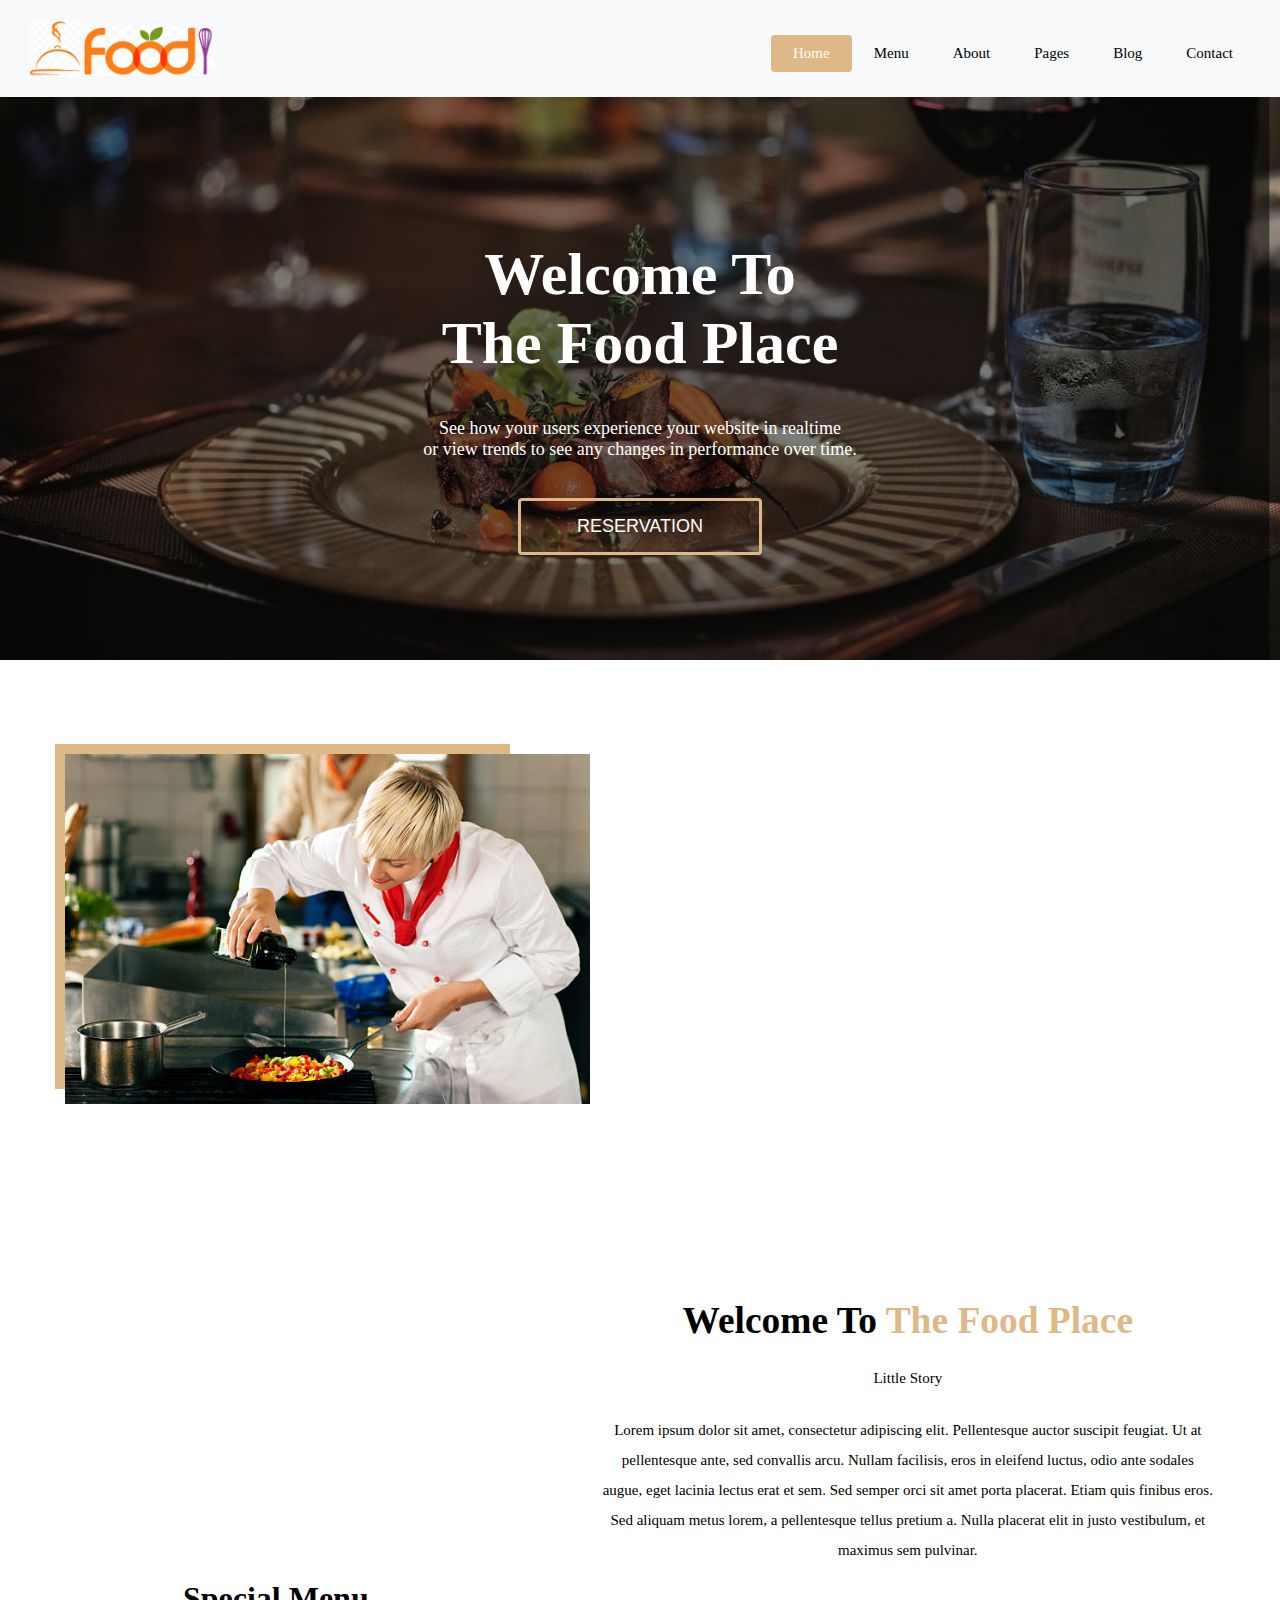
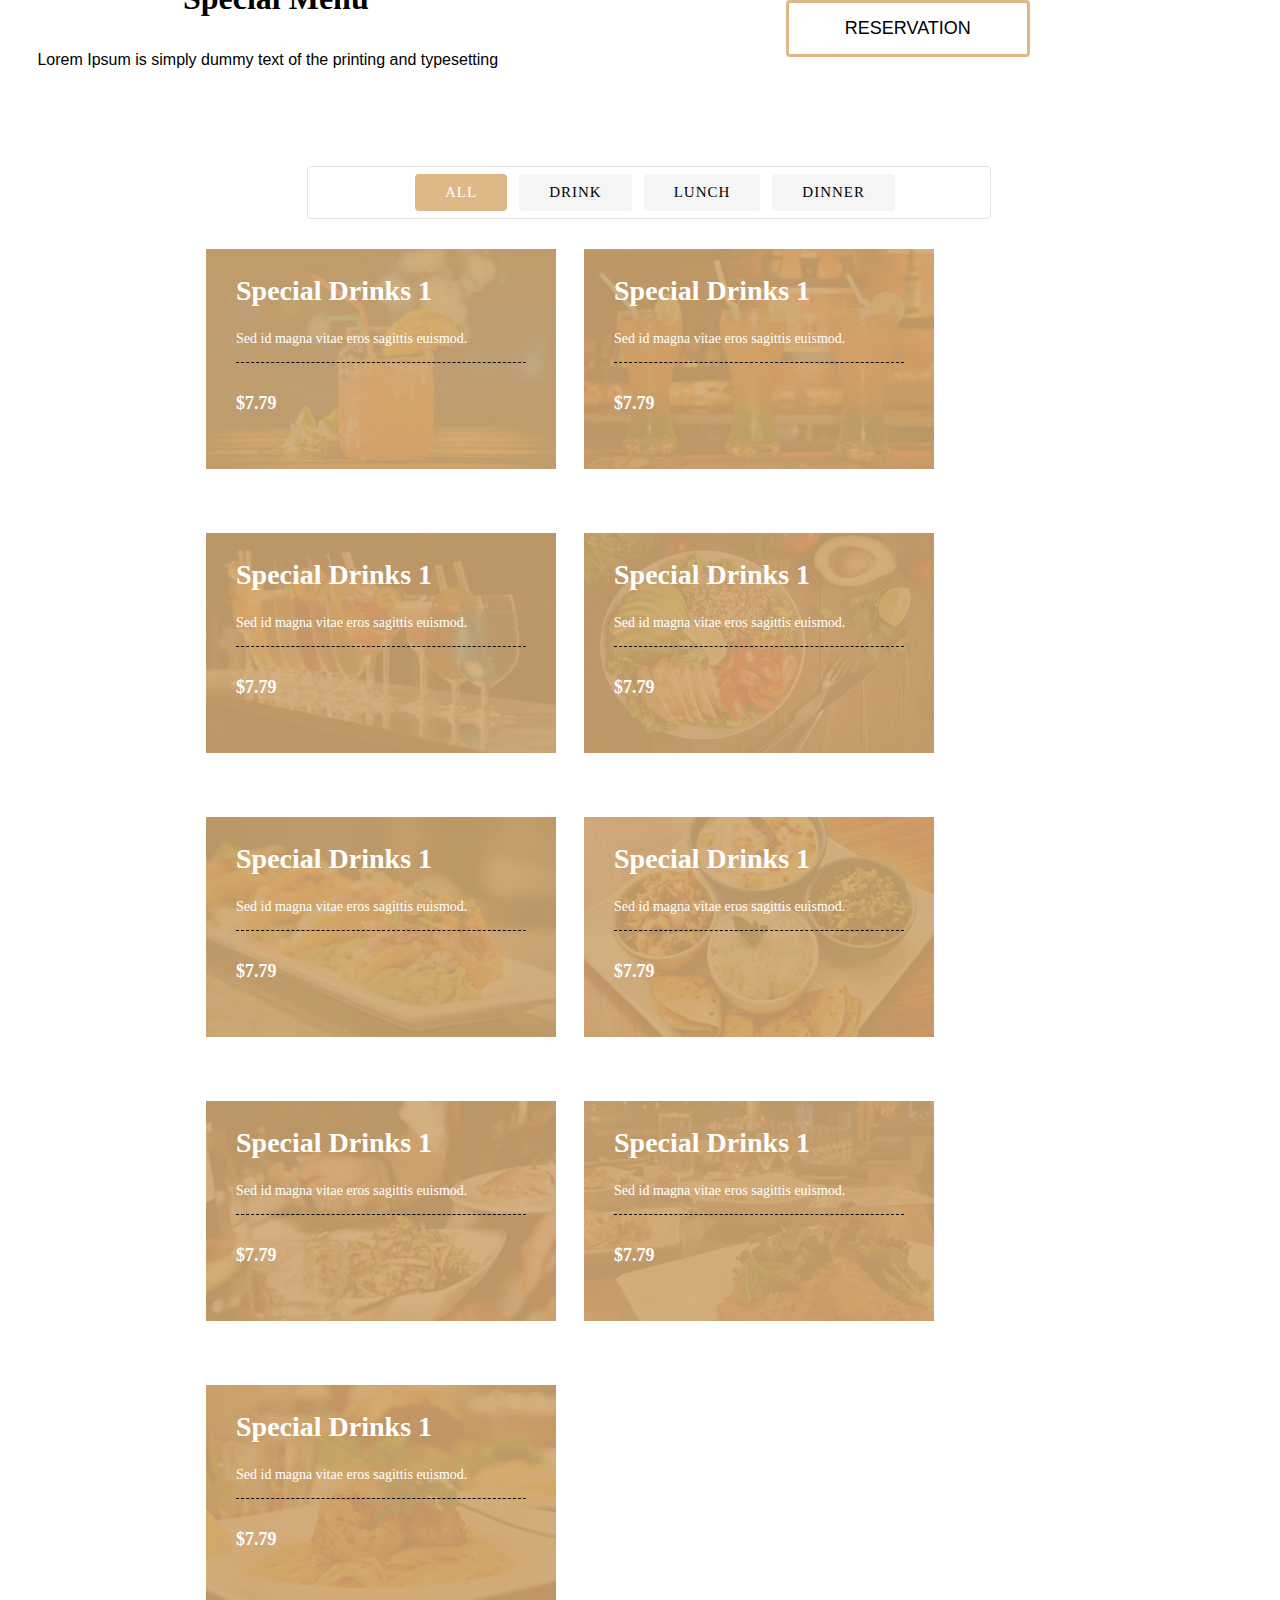
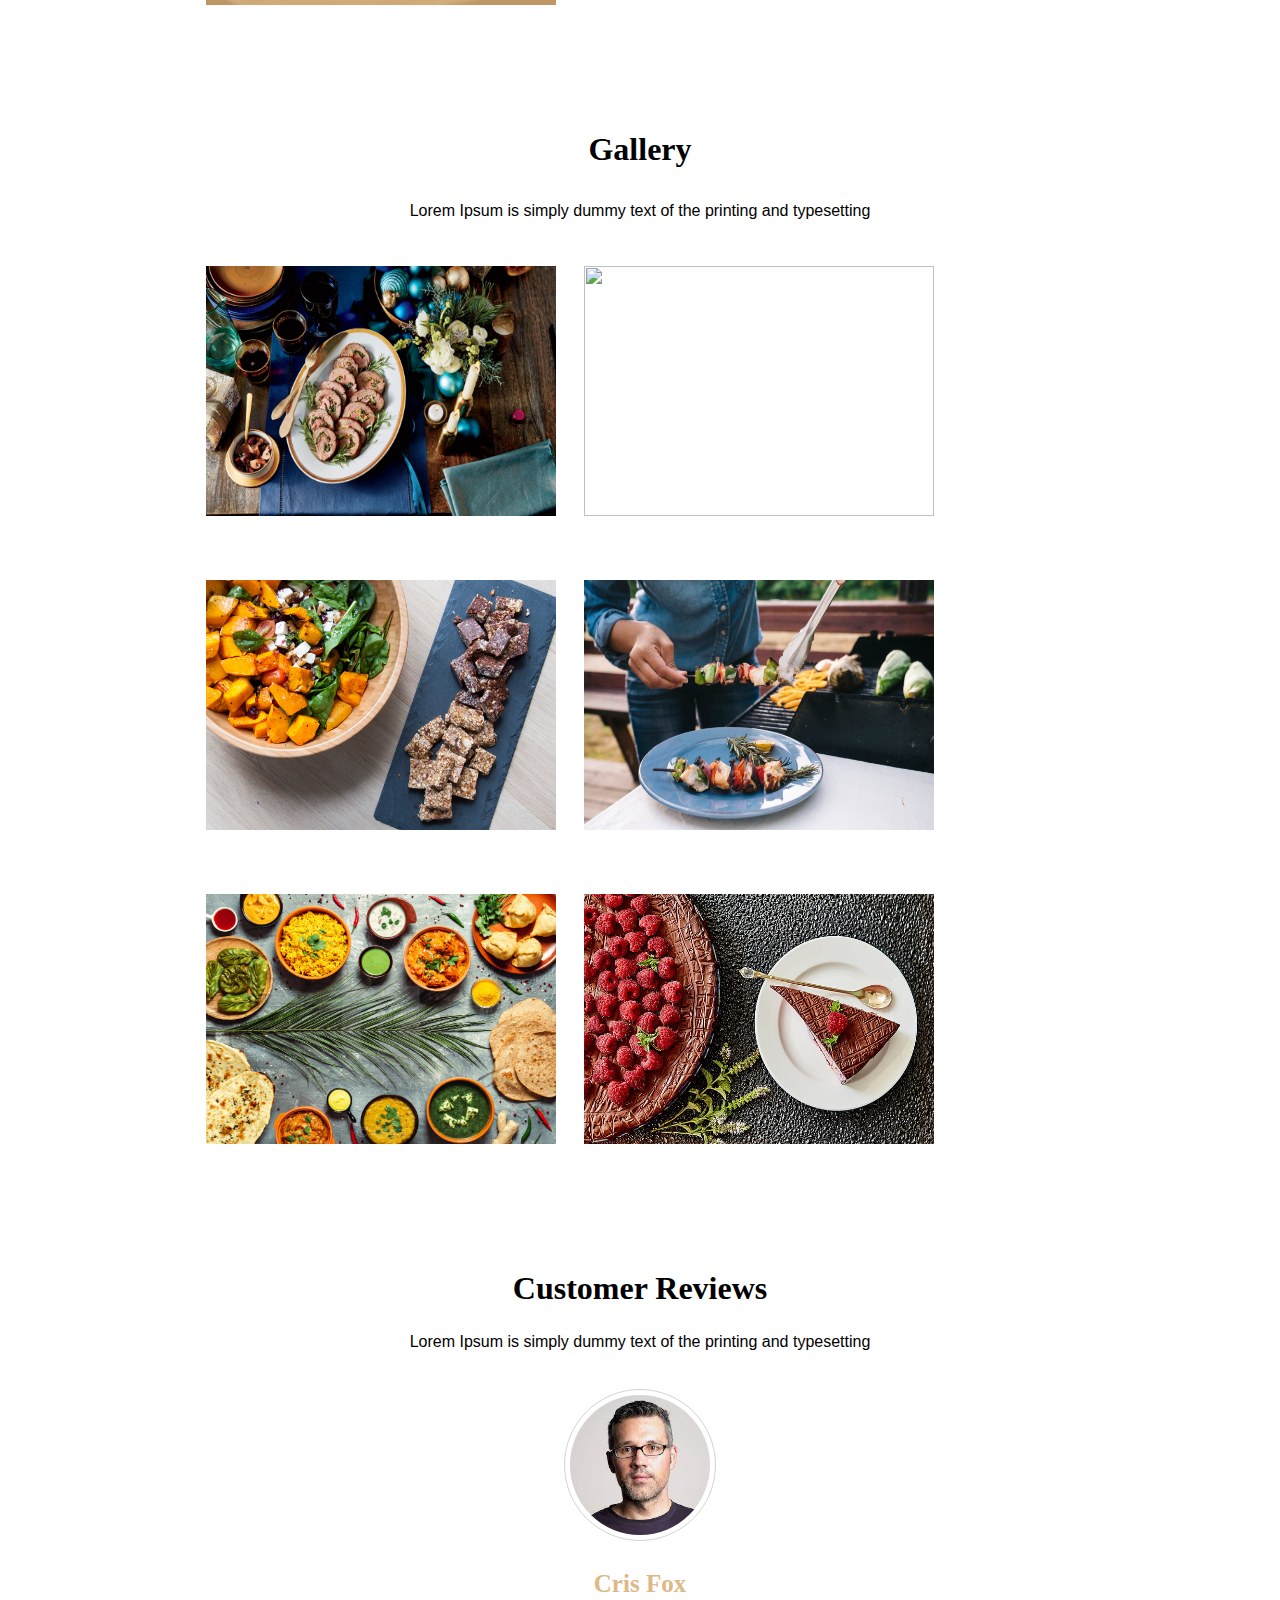
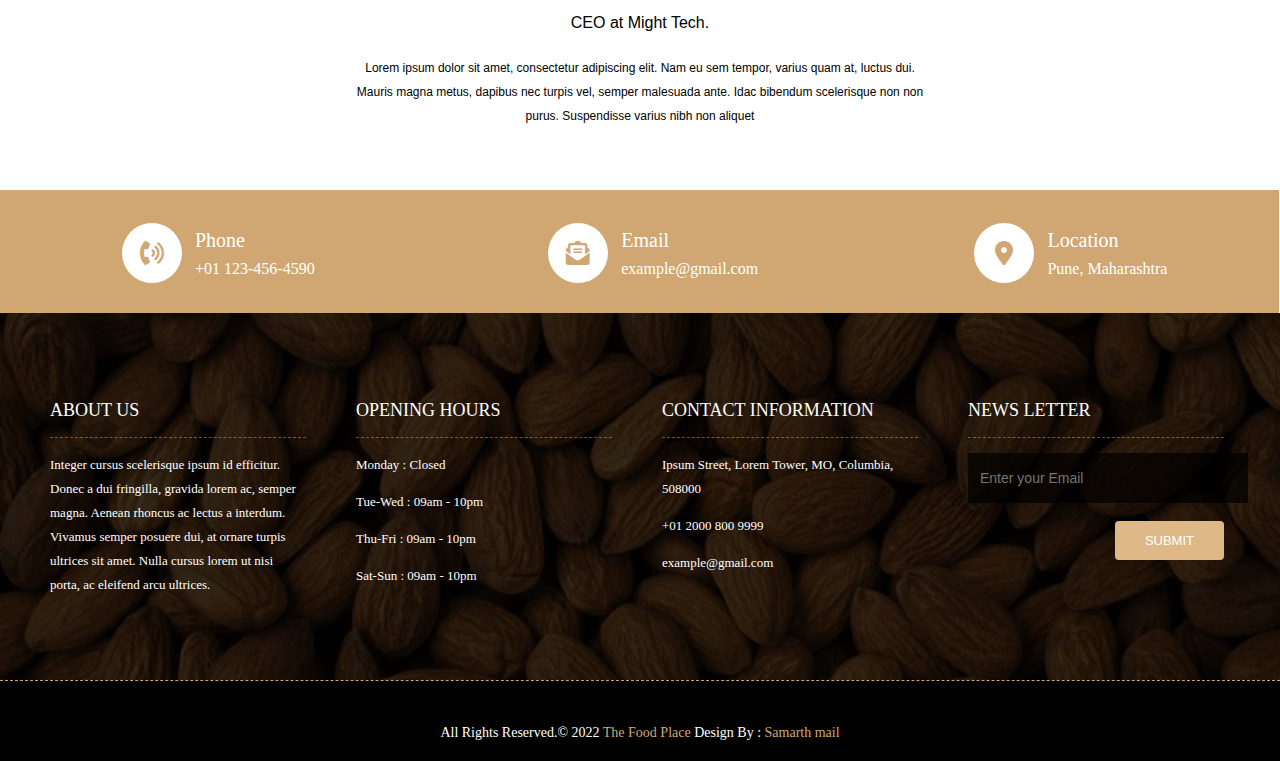
==== index.html @ 9c370b3f "the food place" ====
<!DOCTYPE html>
<html lang="en">

<head>
    <meta charset="UTF-8">
    <meta http-equiv="X-UA-Compatible" content="IE=edge">
    <meta name="viewport" content="width=device-width, initial-scale=1.0">
    <title>Document</title>
    <link rel="stylesheet" href="css/style.css">
    <link rel="stylesheet" href="https://cdnjs.cloudflare.com/ajax/libs/font-awesome/6.0.0-beta3/css/all.min.css    ">
</head>

<body>
    <header class="header_section">

        <!-- logo ithe ahe -->
        <img class="nav-img" src="img/Logo_1.1.png">

        <!-- nevigation menu ithun start hoto -->
        <nav class="navmenu">
            <a class="active" style="color: white;" href="index.html">Home</a>
            <a href="Menu.html">Menu</a>
            <a href="about.html">About</a>
            <div class="dropdown">
                <button class="pages">Pages
                    <i class=""></i>
                </button>
                <div class="dropdown-content">
                    <a href="reservation.html">Reservation</a>
                    <a href="stuff.html">Stuff</a>
                    <a href="gallery.html">Gallery</a>
                </div>
            </div>
            <div class="dropdown">
                <button class="blog">Blog
                </button>
                <div class="dropdown-content">
                    <a href="blog.html">Blog</a>

                    <a href="Single_blog.html">Blog single</a>
                </div>
            </div>
            <a href="contact.html">Contact</a>
        </nav>

    </header>

    <div class="HeroSection">
        <h1 class="Hero_title">Welcome To <br>
            The Food Place</h1>
        <p class="Hero_discription">See how your users experience your website in realtime <br>
            or view trends to see any changes in performance over time.</p>
        <div class="hero_btn_">
            <a class="hero_btn" href="">Reservation</a>
        </div>

        <br><br><br><br><br><br>


        <section>
            <div class="first_section_image">
                <img src="img/Bg_4.jpg" alt="">
            </div>
            <div class="first_section_text">
                <h3>Welcome To <span>The Food Place</span></h3>
                <p>Little Story</p>
                <p class="first_section_paragraph">Lorem ipsum dolor sit amet, consectetur adipiscing elit.
                    Pellentesque auctor suscipit feugiat. Ut at pellentesque ante, sed convallis arcu. Nullam
                    facilisis, eros in eleifend luctus, odio ante sodales augue, eget lacinia lectus erat et sem.
                    Sed semper orci sit amet porta placerat. Etiam quis finibus eros. Sed aliquam metus lorem, a
                    pellentesque tellus pretium a. Nulla placerat elit in justo vestibulum, et maximus sem pulvinar.
                </p>
                <div class="hero_btn_">
                    <a class="hero_btn2" href="">Reservation</a>
                </div>
            </div>
        </section>

        <br><br><br><br><br><br>


        <section>
            <div class="second_section">

                <p class="second_section_paragraph">" If you're not the one cooking, stay out of the way and
                    compliment the chef. "
                    <br><span class="second_section_paragraph_2">- Michael Strahan</span>
                </p>
            </div>
        </section>

        <section>
            <div class="Third_section">
                <h3 class="Third_section_title">Special Menu</h3>
                <p class="Third_section_subtitle">Lorem Ipsum is simply dummy text of the printing and typesetting
                </p>

            </div>

            <div>
                <nav class="special_menu">
                    <a class="active" href="#" style="color: white;">ALL</a>
                    <a class="menu_list" href="#">DRINK</a>
                    <a class="menu_list" href="#">LUNCH</a>
                    <a class="menu_list" href="#">DINNER</a>
                </nav>
            </div>
            <div class="special_menu_items">
                <div class="itemsAll">
                    <img height="220px" src="img/Drinks_1.jpg" alt="">
                    <div class="special_menu_text">
                        <div class="special_menu_textt">
                            <h2>Special Drinks 1</h2>
                            <p>Sed id magna vitae eros sagittis euismod.</p>
                            <h5>$7.79</h5>
                        </div>
                    </div>
                </div>
                <div class="itemsAll">
                    <img height="220px" src="img/Drinks_2.jpg" alt="">
                    <div class="special_menu_text">
                        <div class="special_menu_textt">
                            <h2>Special Drinks 1</h2>
                            <p>Sed id magna vitae eros sagittis euismod.</p>
                            <h5>$7.79</h5>
                        </div>
                    </div>
                </div>
                <div class="itemsAll">
                    <img height="220px" src="img/Drinks_3.jpg" alt="">
                    <div class="special_menu_text">
                        <div class="special_menu_textt">
                            <h2>Special Drinks 1</h2>
                            <p>Sed id magna vitae eros sagittis euismod.</p>
                            <h5>$7.79</h5>
                        </div>
                    </div>
                </div>
                <div class="itemsAll">
                    <img height="220px" src="img/Lunch_3.jpg" alt="">
                    <div class="special_menu_text">
                        <div class="special_menu_textt">
                            <h2>Special Drinks 1</h2>
                            <p>Sed id magna vitae eros sagittis euismod.</p>
                            <h5>$7.79</h5>
                        </div>
                    </div>
                </div>
                <div class="itemsAll">
                    <img height="220px" src="img/Lunch_2.jpg" alt="">
                    <div class="special_menu_text">
                        <div class="special_menu_textt">
                            <h2>Special Drinks 1</h2>
                            <p>Sed id magna vitae eros sagittis euismod.</p>
                            <h5>$7.79</h5>
                        </div>
                    </div>
                </div>
                <div class="itemsAll">
                    <img height="220px" src="img/Lunch_1.jpg" alt="">
                    <div class="special_menu_text">
                        <div class="special_menu_textt">
                            <h2>Special Drinks 1</h2>
                            <p>Sed id magna vitae eros sagittis euismod.</p>
                            <h5>$7.79</h5>
                        </div>
                    </div>
                </div>
                <div class="itemsAll">
                    <img height="220px" src="img/Dinner_3.jpg" alt="">
                    <div class="special_menu_text">
                        <div class="special_menu_textt">
                            <h2>Special Drinks 1</h2>
                            <p>Sed id magna vitae eros sagittis euismod.</p>
                            <h5>$7.79</h5>
                        </div>
                    </div>
                </div>
                <div class="itemsAll">
                    <img height="220px" src="img/Dinner_2.jpg" alt="">
                    <div class="special_menu_text">
                        <div class="special_menu_textt">
                            <h2>Special Drinks 1</h2>
                            <p>Sed id magna vitae eros sagittis euismod.</p>
                            <h5>$7.79</h5>
                        </div>
                    </div>
                </div>
                <div class="itemsAll">
                    <img height="220px" src="img/Dinner_1.jpg" alt="">
                    <div class="special_menu_text">
                        <div class="special_menu_textt">
                            <h2>Special Drinks 1</h2>
                            <p>Sed id magna vitae eros sagittis euismod.</p>
                            <h5>$7.79</h5>
                        </div>
                    </div>
                </div>
            </div>
        </section>


        <section>
            <div class="Third_section">
                <h3 class="Third_section_title">Gallery</h3>
                <p class="Third_section_subtitle">Lorem Ipsum is simply dummy text of the printing and typesetting
                </p>

            </div>

            <div class="gallery_items">
                <div class="Gallery">
                    <img class="gallery_img" height="250px" src="img/Gallery_1.jpg" alt="">
                </div>
                <div class="Gallery">
                    <img height="250px" src="img/Gallery_2.jpg" alt="">
                </div>
                <div class="Gallery">
                    <img height="250px" src="img/Gallery_3.jpg" alt="">
                </div>
                <div class="Gallery">
                    <img height="250px" src="img/Gallery_4.jpg" alt="">
                </div>
                <div class="Gallery">
                    <img height="250px" src="img/Gallery_5.jpg" alt="">
                </div>
                <div class="Gallery">
                    <img height="250px" src="img/Gallery_6.jpg" alt="">
                </div>



            </div>
        </section>

        <section>
            <div class="fourth_section">
                <h3 class="fourth_section_title">Customer Reviews</h3>
                <p class="fourth_section_subtitle">Lorem Ipsum is simply dummy text of the printing and typesetting
                </p>
            </div>

            <div class="cust_rew">
                <img src="img/Profile_1.jpg" alt="">
                <h3 class="cust_rew_title">Cris Fox</h3>
                <p class="fourth_section_subtitle">CEO at Might Tech.</p>
                <p class="fourth_section_review">Lorem ipsum dolor sit amet, consectetur adipiscing elit. Nam eu sem
                    tempor, varius quam at, luctus dui.
                    Mauris magna metus, dapibus nec turpis vel, semper malesuada ante. Idac bibendum scelerisque non
                    non purus.
                    Suspendisse varius nibh non aliquet</p>
            </div>
        </section>

        <footer>
            <div class="footer_1">
                <div class="footer_1_box">
                    <i class="fas fa-phone-volume icon"></i>
                    <p class="footer_1_title">Phone</p>
                    <p class="footer_1_discription">+01 123-456-4590</p>
                </div>
                <div class="footer_1_box">
                    <i class="fas fa-envelope-open-text icon"></i>
                    <p class="footer_1_title">Email</p>
                    <p class="footer_1_discription">example@gmail.com</p>
                </div>
                <div class="footer_1_box">
                    <i class="fas fa-map-marker-alt icon"></i>
                    <p class="footer_1_title">Location</p>
                    <p class="footer_1_discription">Pune, Maharashtra</p>
                </div>
            </div>


            <div class="footer_2">
                <div class="footer_2_box">
                   <h3>ABOUT US</h3>
                   <p>Integer cursus scelerisque ipsum id
                    efficitur. Donec a dui fringilla, gravida
                    lorem ac, semper magna. Aenean
                    rhoncus ac lectus a interdum. Vivamus
                    semper posuere dui, at ornare turpis
                    ultrices sit amet. Nulla cursus lorem ut
                    nisi porta, ac eleifend arcu ultrices.</p>
                </div>
                <div class="footer_2_box">
                    <h3>OPENING HOURS</h3>
                    <p>Monday : Closed</p>

                        <p>Tue-Wed : 09am - 10pm</p>
                        
                        <p>Thu-Fri : 09am - 10pm</p>
                        
                        <p>Sat-Sun : 09am - 10pm</p>
                </div>
                <div class="footer_2_box">
                    <h3>CONTACT INFORMATION</h3>
                    <p>Ipsum Street, Lorem Tower, MO, Columbia, 508000</p>

                    <p>+01 2000 800 9999</p>

                   <p><p><a href="mailto:someone@example.com">example@gmail.com</a></p></p>
                </div>
                <div class="footer_2_box">
                    <h3>NEWS LETTER</h3>
                    <input type="email" placeholder="Enter your Email">
                
                        <a class="submit_btn" href="">Submit</a>

                </div>
            </div>

            <div class="copyright">
                <p>All Rights Reserved.© 2022 <span>The Food Place</span> Design By : <span>Samarth mail</span></p>
            </div>
        </footer>


</body>

</html>
---- css/style.css ----
body {
    margin: 0px;
    padding: 0px;
    box-sizing: border-box;

}



.nav-img {
    height: 57px;
    width: 183px;
    float: left;
    margin: 20px 30px;

}

/* nav menu */
.navmenu {
    display: inline-flex;
    float: right;
    margin-top: 35px;
    margin-right: 25px;

}


.navmenu a {
    font-size: 15px;
    color: black;
    text-align: center;
    padding: 10px 22px;
    text-decoration: none;
    list-style: none;
    font-family: verdana;
    border-radius: 4px;
}

.active {
    background-color: burlywood;
    border-radius: 4px;
    color: white;

}



.active-link{
    color: white;
}
.active:hover {
    color: white;
}

.dropdown {
    float: right;
    overflow: hidden;

}


.dropdown .blog,
.pages {
    font-size: 15px;
    border: none;
    outline: none;
    padding: 10px 22px;
    background-color: inherit;
    font-family: verdana;
    border-radius: 0px;
    cursor: pointer;
}

.blog:hover{
      background-color: burlywood;
      color: white;
      border-radius: 4px;
}

.pages:hover{
    background-color: burlywood;
    color: white;
    border-radius: 4px;
}

.navmenu a:hover {
    background-color: burlywood;
    color: white;
}

.dropdown:hover .dropbtn {
    background-color: burlywood;
    color: white;
    border-radius: 4px;
}


.dropdown-content {
    display: none;
    position: absolute;
    background-color: #f9f9f9;
    min-width: 160px;
    box-shadow: 0px 8px 16px 0px rgba(0, 0, 0, 0.2);
    z-index: 1;

}

.dropdown-content a {
    float: none;
    color: black;
    padding: 10px 26px;
    text-decoration: none;
    display: block;
    text-align: left;
    border-radius: 0px;
}

.dropdown-content a:hover {
    background-color: burlywood;
}

.dropdown:hover .dropdown-content {
    display: block;
}


/* .active {
    background-color: burlywood;
    border-radius: 4px;
   
    }

.active:hover{
    color: white;
}    */

.header_section {
    position: fixed;
    top: 0;
    width: 100%;
    background-color: #f8f9fa;
    z-index: 10;
}


.HeroSection{
    clear: left;
    background-image: url(../img/Bg_2.jpg);
    background-repeat: no-repeat;
    background-size: cover;
    text-align: center;
    height: 600px;
    width: 100%;
    position: relative;
    text-align: center;
}



.Hero_title{
    margin-top: 60px;
    font-family: Georgia;
    padding-top: 180px;
    font-size: 60px;
    color: white;
}

.Hero_discription{
    margin-top: 20px;
    font-family: verdana;
    font-size: 18px;
    font-stretch: 80px;
    color: white;
}


.hero_btn{
    text-decoration: none;
    color: white;
    font-family: Verdana, Geneva, Tahoma, sans-serif;
    padding: 15px 56px;
    text-align: center;
    margin-top: 20px;
    text-align: center;
    font-size: 18px;
    text-transform: uppercase;
    
}

.hero_btn:hover{
    background-color: burlywood;
    color: white;
}

.hero_btn_{
  
    display: inline-block;
    font-family: verdana;
    border: 3px solid burlywood;
    padding: 15px 0px;
    margin-top: 20px;
    text-align: center;
    font-size: 18px;
    text-transform: uppercase;
    border-radius: 4px;
}

.first_section_image{
    display: inline;
    height: 325px;
    width: 34%;
    float: left;
    margin: 99px 55px;
    padding: 10px 10px;
    box-shadow: 10px 10px burlywood inset;
}

.first_section_image img{
    height: 350px;
}

.first_section_text{
    display: inline;
    height: 325px;
    width: 48%;
    float: right;
    margin: 99px 55px;
    padding: 10px 10px;
    text-align: center;
    font-size: 32px;

}

.first_section_text h3 span{

    color: burlywood;
    margin-bottom: 5px;
}
.first_section_text h3{

    margin-bottom: 5px;
    margin-top: 2px;
    font-family: Georgia, 'Times New Roman', Times, serif;
}

.first_section_text p{

    font-size: 15px;
    color: black;
    text-align: center;
    margin-top: 28px;
    list-style: none;
    font-family: verdana;
    border-radius: 4px;
}

.first_section_paragraph{
    line-height: 30px;
    margin-top: 20px;
}

.hero_btn2{
    text-decoration: none;
    color: black;
    font-family: Verdana, Geneva, Tahoma, sans-serif;
    padding: 15px 56px;
    text-align: center;
    margin-top: 20px;
    text-align: center;
    font-size: 18px;
    text-transform: uppercase;
    
}

.hero_btn2:hover{
    background-color: burlywood;
    color: white;
}

.second_section{
    background-image: url("../img/Bg_5.jpg");
    clear: left;
    background-size: cover;
    margin-top: 525px;
    height: 300px;
    background-attachment: fixed;
    position: relative;
    z-index: -1;
    font-size: 15px;
    color: black;

    margin-top: 28px;
    font-family: verdana;
    border-radius: 4px;
}

.second_section_paragraph{
    text-align: center;
    margin-top: 20px;
    font-family: Georgia;
    font-size: 40px;
    text-align: center;
    padding: 100px;
    color: white;
}

.second_section_paragraph_2{
    padding-bottom: 50px;
    font-family: verdana;
    font-size: 18px;
    text-align: left;
    padding-left: 800px;
    color: white;
}

.Third_section_title{
    margin-bottom: 5px;
    margin-top: 2px;
    font-family: Georgia, 'Times New Roman', Times, serif;
    margin: 82px 6px 24px;
    padding: 10px 10px;
    text-align: center;
    font-size: 32px;
}

.Third_section_subtitle{
    font-family: Verdana, Geneva, Tahoma, sans-serif;
}


.Third_section_list {
    display: inline;
    text-align: center;
    letter-spacing: 1px;
    padding: 10px 0px;
    background: whitesmoke;
    border-radius: 4px;
    cursor: pointer;
    
}
.Third_section_list li{
    display: inline-block;
}

.Third_section_list li a{

    font-size: 15px;
    text-align: center;
    padding: 10px 22px;
    text-decoration: none;
    list-style: none;
    font-family: verdana;
    border-radius: 4px; 
}



.special_menu {
    display: inline-flex;
    margin-top: 35px;
    padding: 7px 95px;
    border: 1px solid #e4e4e4;
    border-radius: 4px;
    margin-left: 18px;
}


.special_menu a {
    font-size: 15px;
    color: black;
    text-align: center;
    padding: 10px 30px;
    margin-left: 12px;
    text-decoration: none;
    list-style: none;
    font-family: verdana;
    border-radius: 4px;
    letter-spacing: 1px;
}

.active {
    background-color: burlywood;
    border-radius: 4px;

}

.active:hover {
    color: white;
}


.menu_list{
    background-color: whitesmoke;
    
}

.special_menu a:hover{
    background-color: burlywood;
    color: white;
}

.special_menu_items{
    max-width: 1200px;
    margin: auto;
    overflow: auto;
    cursor: pointer;
    margin-left: 192px;
}

.itemsAll img{
    width: 100%;
}
.itemsAll{
    text-align: left;
    margin: 30px 14px;
    float: left;
    width: 350px;
    position: relative;
    z-index: -1;
}
.itemsAll h2{
    font-family: Georgia;
    font-size: 28px;
    color: white;
}
.itemsAll p{
    font-family: verdana;
    font-size: 14px;
    color: white;
    border-bottom: 1px dashed black;
    margin-top: 15px;
    margin-bottom: 15px;
    padding-bottom: 15px;
}

.itemsAll h5{
    font-family: verdana;
    font-size: 18px;
    color: white;
}
.special_menu_text{
    position: absolute;
    bottom: 0;
    top: 0;
    background: rgba(207, 166, 113, 0.9);
    /* padding: 10px 30px; */
    height: 220px;
    width: 350px;
}


.special_menu_textt{
    padding: 3px 30px;
}

.gallery_img:hover{
    box-shadow: 0 8px 15px rgb(0 0 0 / 20%);
}


.gallery_items{
    max-width: 1200px;
    margin: auto;
    overflow: auto;
    cursor: pointer;
    margin-left: 192px;
}

.Gallery img{
    width: 100%;
    height: 250px;
}


.Gallery img:hover{
    transition: 0.1s;
    transform: scale(1.1);
}

.Gallery{
    text-align: left;
    margin: 30px 14px;
    float: left;
    width: 350px;
    position: relative;
}


.fourth_section_title{
    margin-bottom: 5px;
    margin-top: 2px;
    font-family: Georgia, 'Times New Roman', Times, serif;
    margin: 82px 6px 15px;
    padding: 10px 10px;
    text-align: center;
    font-size: 32px;
}

.fourth_section_subtitle{
    font-family: Verdana, Geneva, Tahoma, sans-serif;
}

.cust_rew img{
    border-radius: 50%;
    height: 140px;
    margin-top: 22px;
    border: 1px solid lightgrey;
    padding: 5px;
}

.cust_rew_title{
    font-family: Georgia, 'Times New Roman', Times, serif;
    text-align: center;
    font-size: 25px;
    color: burlywood;
    margin-bottom: 12px;
}

.fourth_section_review{
    font-family: Verdana, Geneva, Tahoma, sans-serif;
    text-align: center;
    font-size: 12px;
    margin-top: 8px;
    display: inline-block;
    width: 45%;
    line-height: 24px;
    
}



/* footer section */

.footer_1{
    text-align: left;

}
.footer_1_box{
    padding: 30px 0px;
    float: left;
    width: 33.3%;
    background-color: #d0a772;
    margin-top: 50px;
    
}

.icon{
    display: block;
    float: left;
    width: 60px;
    height: 60px;
    text-align: center;
    background: #fff;
    color: #d0a772;
    font-size: 30px;
    border-radius: 50%;
    margin-top: 3px;
    margin-left: 122px;

    
}

.fa-phone-volume:before, .fa-volume-control-phone:before {
    content: "\f2a0";
    line-height: 2.5;
    font-size: 24px;
}

.fa-envelope-open-text:before, .fa-envelope-open-text:before {
    content: "\f2a0";
    line-height: 2.5;
    font-size: 24px;
}

.fa-map-marker-alt:before, .fa-map-marker-alt:before {
    content: "\f2a0";
    line-height: 2.5;
    font-size: 24px;
}

.fa-solid, .fas {
    font-family: "Font Awesome 6 Free";
    font-weight: 900;
    margin-right: 13px;
}


.footer_1_title{
    margin: 0px 15px;
    margin-top: 8px;
    color: #ffffff;
    font-size: 20px;
    padding: 0px;
    font-weight: 500;
    line-height: 24px;
    font-family: verdana;
}
.footer_1_discription{
    margin: 0px 15px;
    margin-top: 8px;
    color: #ffffff;
    font-weight: 300;
    font-family: verdana;
}


.footer_2{
    display: block;
    float: left;
    padding-top: 50px;
    padding-bottom: 0px;
    position: relative;
    left: 0;
    width: 100%;
    height: 317px;
    background-image: url("../img/Bg_footer.jpeg");
    background-repeat: no-repeat;
    background-size: cover;
    background-color: rgba(0, 0, 0, 0.8);

}

.footer_2::before{
    background: #010101;
    content: "";
    height: 100%;
    left: 0;
    position: absolute;
    top: 0;
    width: 100%;
    opacity: 0.8;
}

.footer_2_box{
    padding: 30px 0px;
    float: left;
    width: 25%;
    position: relative;
    z-index: 1;
    width: 20%;
    margin-left: 50px;
    margin-top: 15px;
    
}

.footer_2_box h3{
    text-align: left;
    font-family: verdana;
    font-weight: 500;
    color: #ffffff;
    text-transform: uppercase;
    font-size: 18px;
    border-bottom: 1px dashed rgba(207, 166, 113, 0.5);
    line-height: 24px;
    margin-top: -10px;
    margin-bottom: 15px;
    padding-bottom: 15px;
}

.footer_2_box p{
    text-align: left;
    font-family: verdana;
    font-weight: 300;
    font-size: 13px;
    color: #ffffff;
    line-height: 24px;
}

.footer_2_box p a{
    text-align: left;
    text-decoration: none;
    font-family: verdana;
    font-weight: 300;
    font-size: 13px;
    color: #ffffff;
    line-height: 24px;
}

.footer_2_box input{
    background-color: rgba(0, 0, 0,0.7);
    float: left;
    width: 100%;
    line-height: 50px;
    border: none;
    padding: 0 12px;
    font-size: 14px;
}

.submit_btn{
    text-decoration: none;
    color: black;
    font-family: Verdana, Geneva, Tahoma, sans-serif;
    padding: 12px 30px;
    text-align: center;
    margin-top: 18px;
    text-align: center;
    font-size: 13px;
    text-transform: uppercase;
    border-radius: 4px;
    background-color: burlywood;
    color: white;
    float: right;

    
}

.copyright{
    clear: both;
    background-color: #010101;
    display: block;
    position: relative;
    border-top: 1px dashed rgba(207, 166, 113);
    padding: 30px 0;
    z-index: 1;
    height: 20px;
}

.copyright p{
    font-family: verdana;
    font-size: 14px;
    text-align: center;
    color: #ffffff;
}

.copyright p span{
    color: #d0a772;
    cursor: pointer;
}

.footer_2_box input:focus{
    outline: burlywood;
    border: 1px solid burlywood;
}
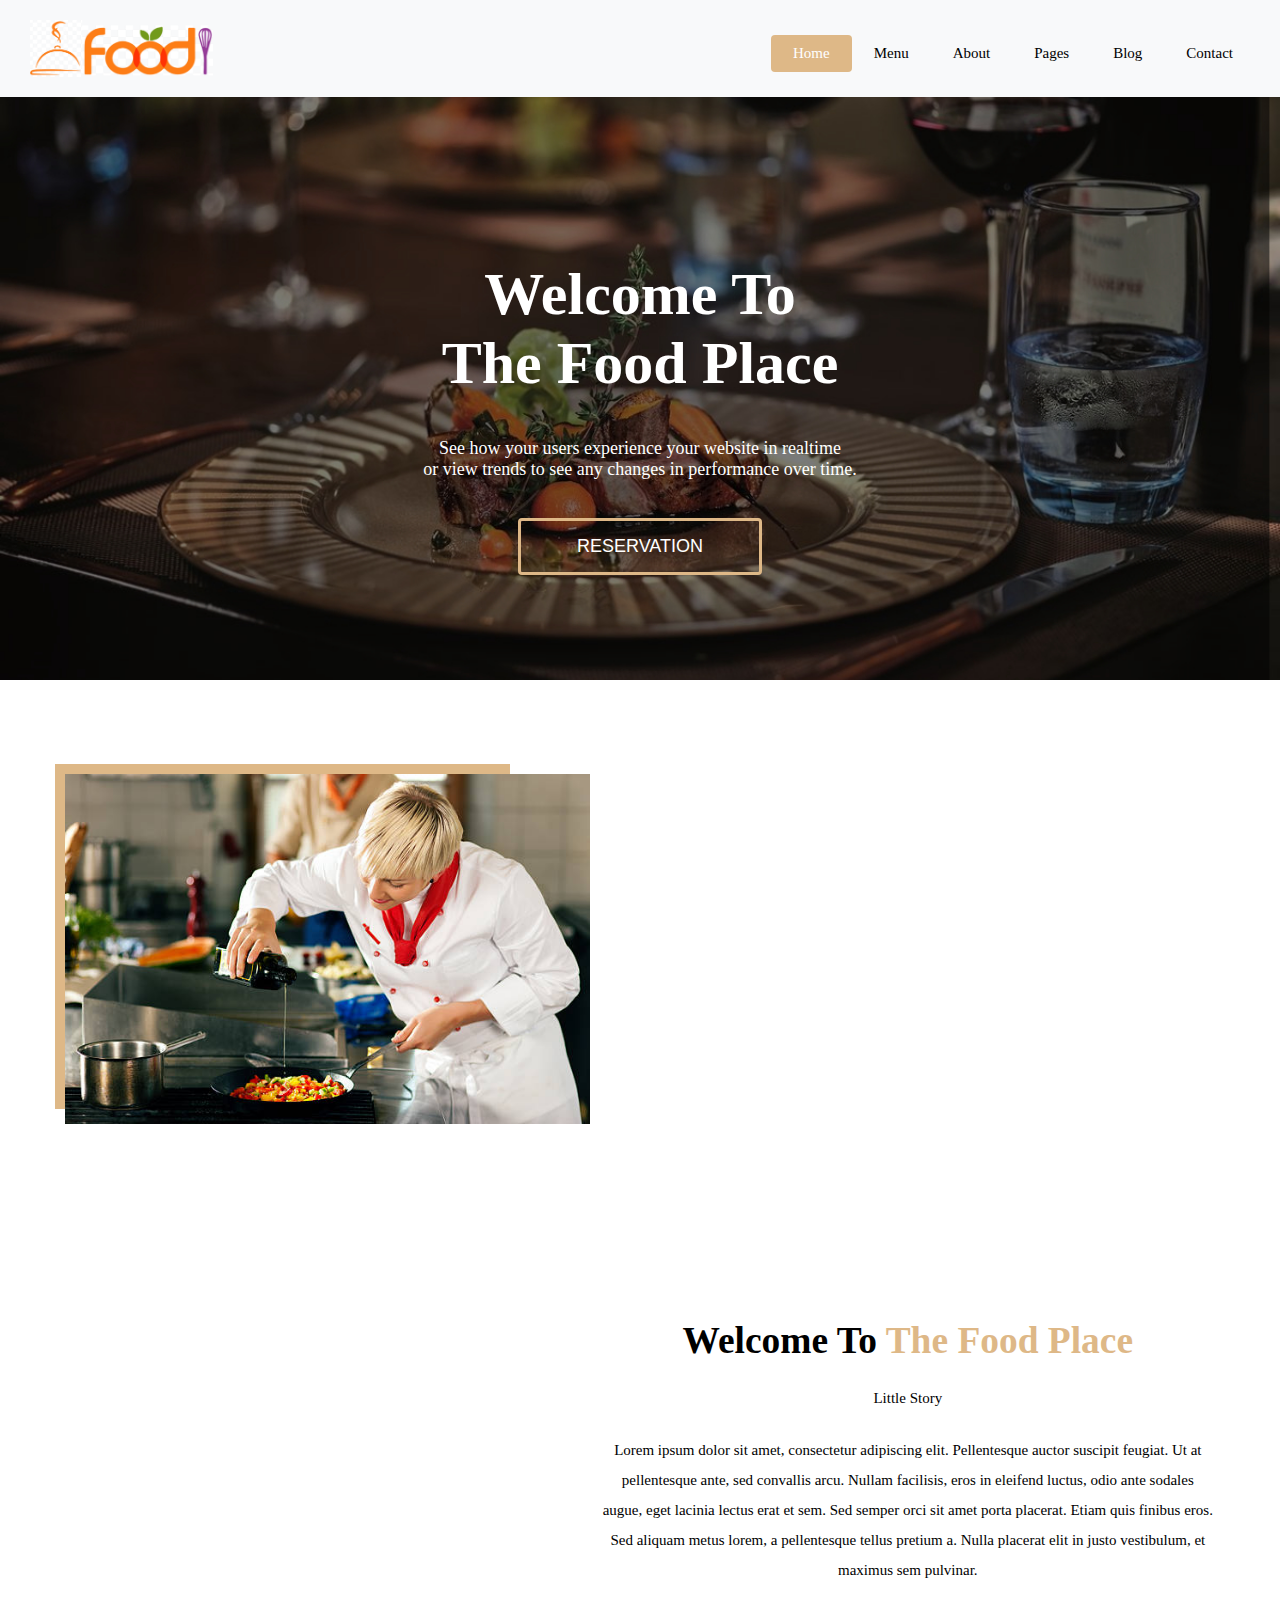
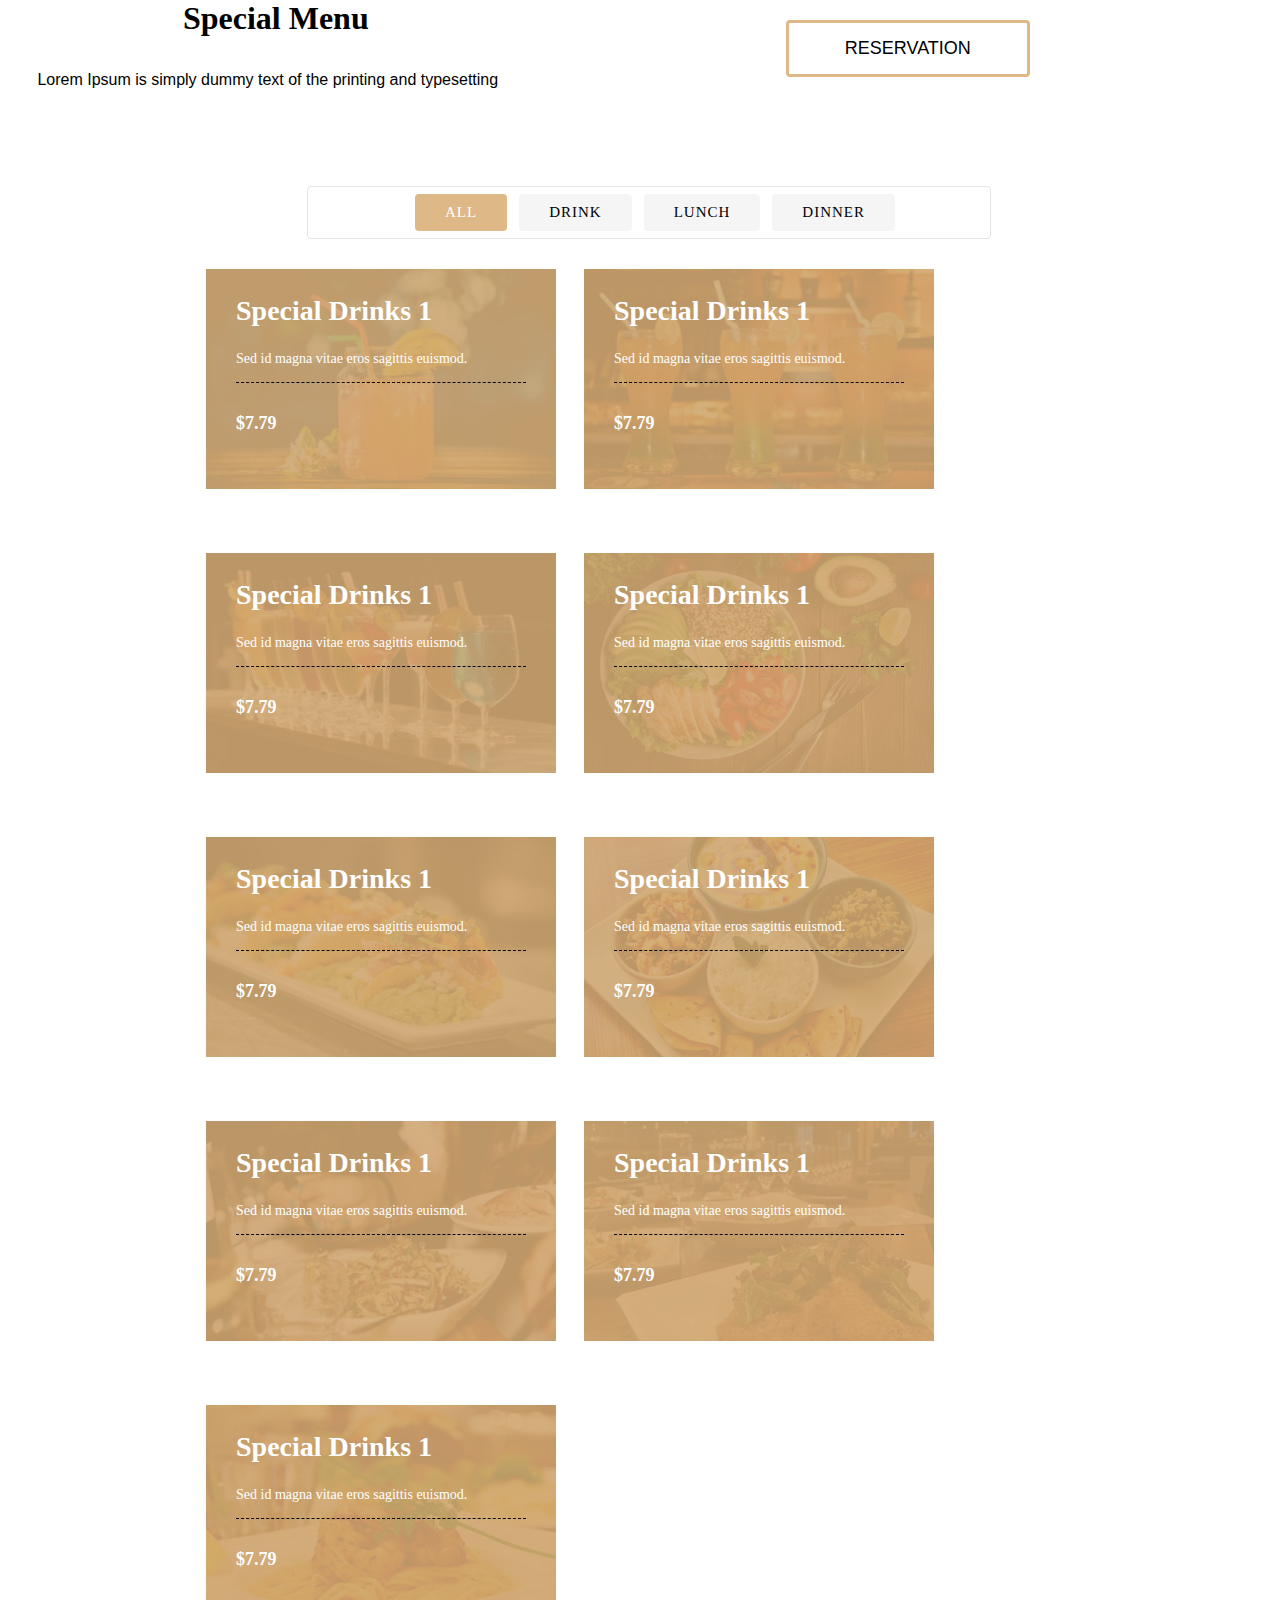
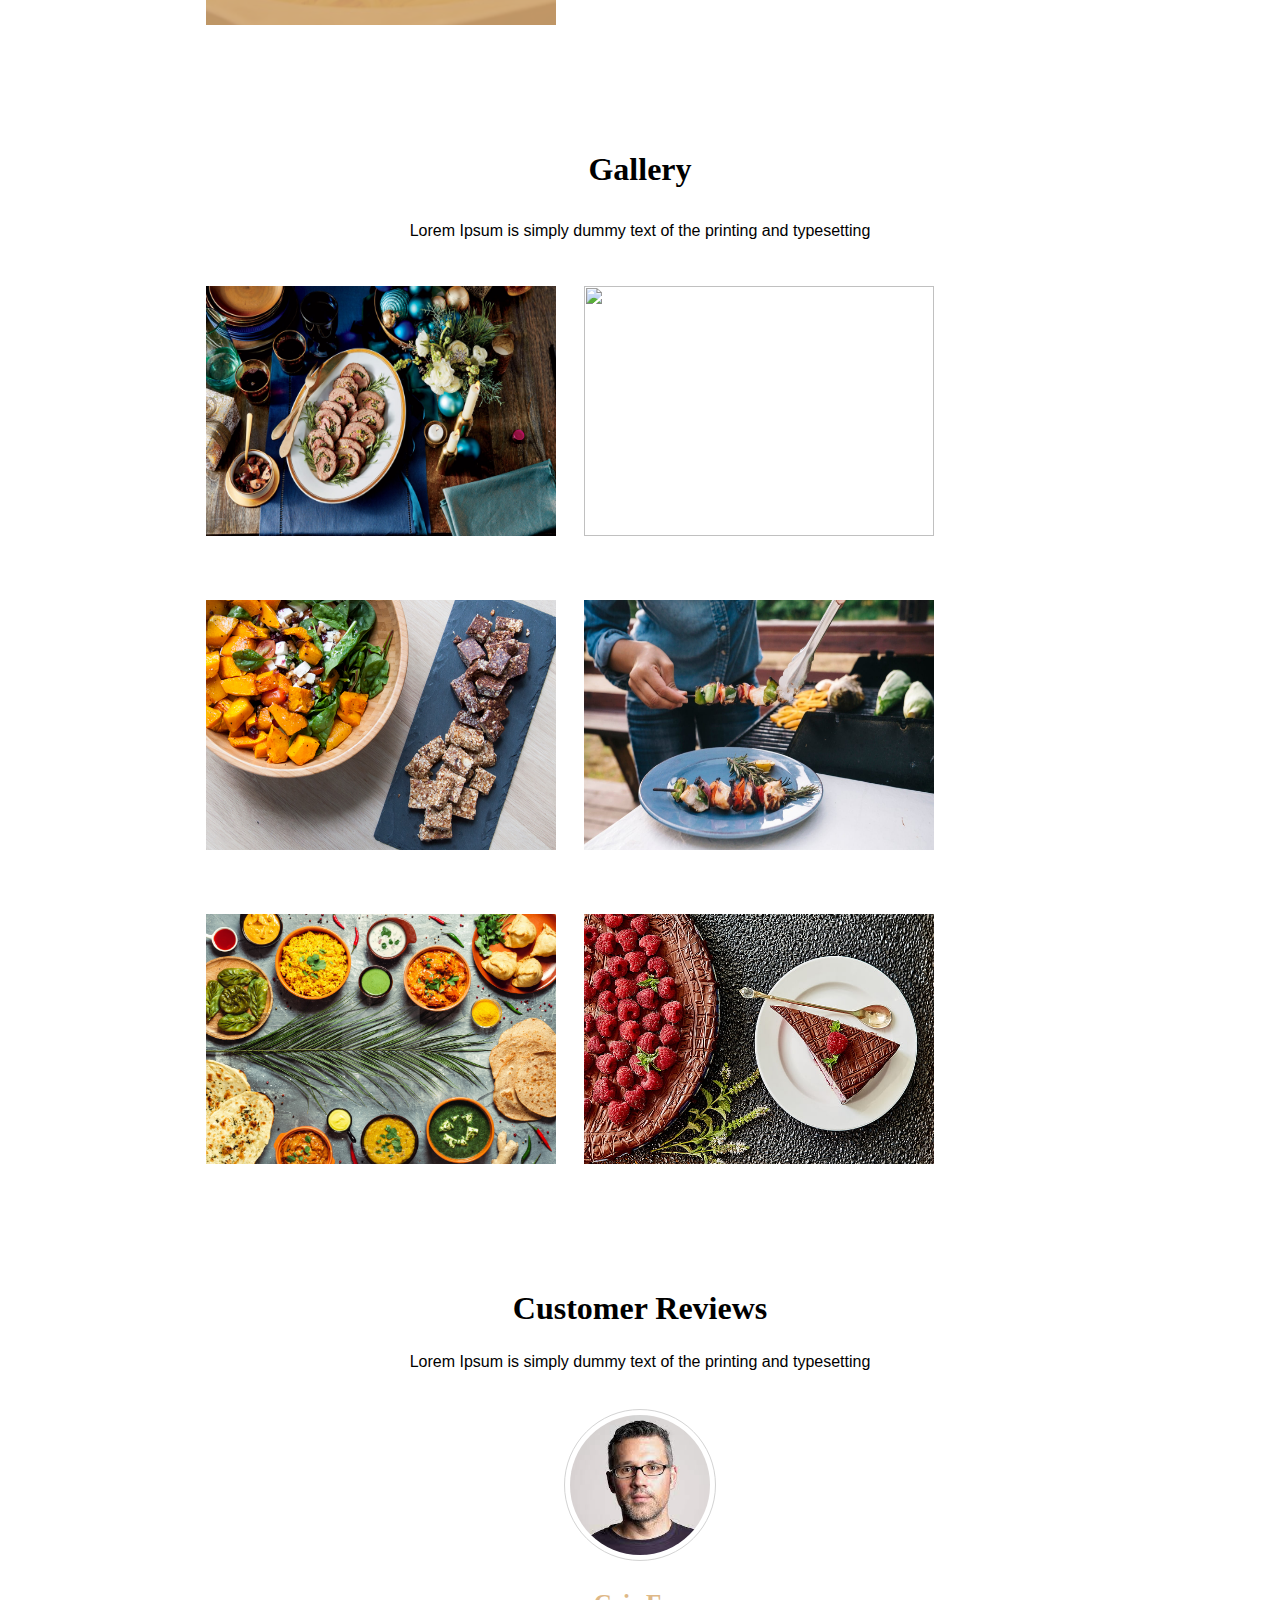
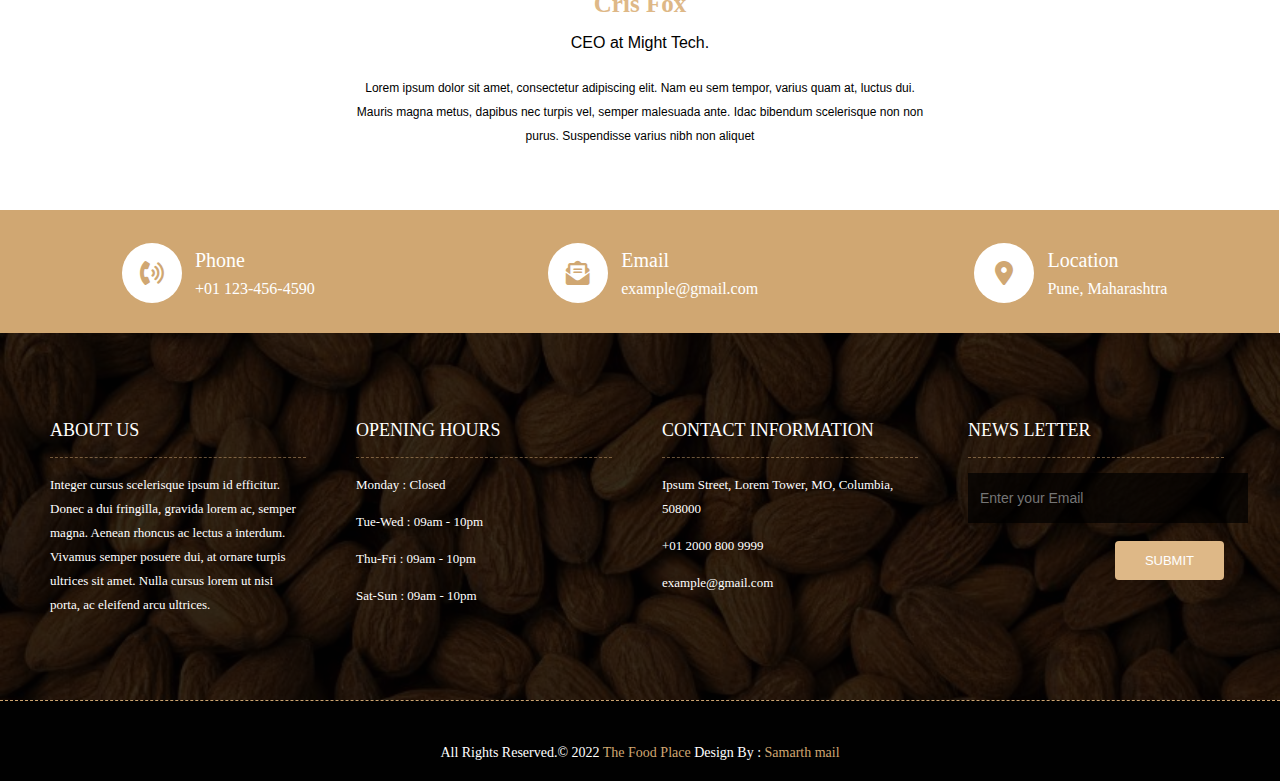
==== commit d33da2ac: "mobile responsive" ====
--- a/index.html
+++ b/index.html
@@ -8,13 +8,21 @@
     <title>Document</title>
     <link rel="stylesheet" href="css/style.css">
     <link rel="stylesheet" href="https://cdnjs.cloudflare.com/ajax/libs/font-awesome/6.0.0-beta3/css/all.min.css    ">
+    <link rel="stylesheet" href="css/reponsive.css">
 </head>
 
 <body>
+   
+    <label for="burger">    <i id="hamburger" class="fa-solid fa-bars" style="
+        position: absolute;
+        margin: -9px;
+    "></i></label>
+    <input type="checkbox"  id="burger" class="check" name="" id="">
     <header class="header_section">
 
         <!-- logo ithe ahe -->
         <img class="nav-img" src="img/Logo_1.1.png">
+        <!-- <label for="burger"><i id="hamburger" class="fa-solid fa-bars"></i> </label> -->
 
         <!-- nevigation menu ithun start hoto -->
         <nav class="navmenu">
@@ -46,6 +54,7 @@
     </header>
 
     <div class="HeroSection">
+
         <h1 class="Hero_title">Welcome To <br>
             The Food Place</h1>
         <p class="Hero_discription">See how your users experience your website in realtime <br>
--- a/css/reponsive.css
+++ b/css/reponsive.css
@@ -0,0 +1,151 @@
+@media (max-width:800px){
+
+
+
+    .footer_2_box {
+        padding: 30px 0px;
+        /* float: left; */
+        width: 25%;
+        position: relative;
+        z-index: 1;
+        width: 75%;
+        margin-left: 50px;
+        margin-top: 15px;
+    }
+
+    .footer_2 {
+        width: 100%;
+        height: 104%;
+    }
+
+    .footer_1_box {
+    
+         float: none;
+        width:100%;
+    }
+
+    .navmenu{
+        display: grid;
+        float: none;
+        margin-top: 5px;
+        float: none;
+        justify-content: center;
+    }
+    .nav-img{
+        float: none;
+        position: relative;
+        left: 25%;
+        transform: translate(-50%);
+    }
+    .dropdown{
+        text-align: center;
+        /* width: 15%; */
+    }
+
+  .header_section{
+    width: 28%;
+    height: 28%;
+  }
+
+  header{
+      display: none;
+  }
+  input[type=checkbox]:checked ~ header{
+    display: block;
+   }
+
+   .fourth_section_review{
+       width: 84%;
+   }
+   .gallery_items{
+       margin-left: 0px;
+   }
+   .icon{
+       margin-left: 60px;
+   }
+   .special_menu_items{
+    margin-left: 0px;
+   }
+   .hamburger{
+    position: absolute;
+   }
+  
+
+   i{
+    left: 93%;
+    font-size: 28px;
+    top: 24px;
+   }
+
+   #burger i{
+    /* position: relative; */
+    margin-left: -28px;
+  
+   }
+
+  #burger{
+      display: none;
+  }
+
+  .Hero_title{
+    font-size: 37px;
+    padding-top: 86px;
+  }
+
+  .first_section_image {
+    display: inline;
+    height: 93px;
+    width: 65%;
+    margin: 72px 29px;
+    padding: 9px 10px;
+    box-shadow: 10px 10px burlywood inset;
+}
+.first_section_image img {
+    height: 198px;
+}
+.first_section_text{
+    height: auto;
+    width: 67%;
+}
+
+.second_section {
+    background-image: url(../img/Bg_5.jpg);
+    clear: both;
+    background-size: cover;
+    margin-top: 525px;
+    height: 300px;
+    background-attachment: fixed;
+    position: relative;
+    z-index: 0;
+    font-size: 15px;
+    color: black;
+    margin-top: 28px;
+    font-family: verdana;
+    border-radius: 4px;
+}
+.second_section_paragraph {
+    text-align: center;
+    margin-top: 12px;
+    font-family: Georgia;
+    font-size: 24px;
+    text-align: center;
+    padding: 60px;
+    color: white;
+}
+.special_menu{
+    flex-direction: column;
+}
+.Gallery img{
+    transform: scale(0.9);
+}
+.itemsAll{
+    transform: scale(0.9);
+}
+
+.HeroSection{
+    height: 472px;
+}
+.Hero_discription{
+    font-size: 14px;
+}
+}